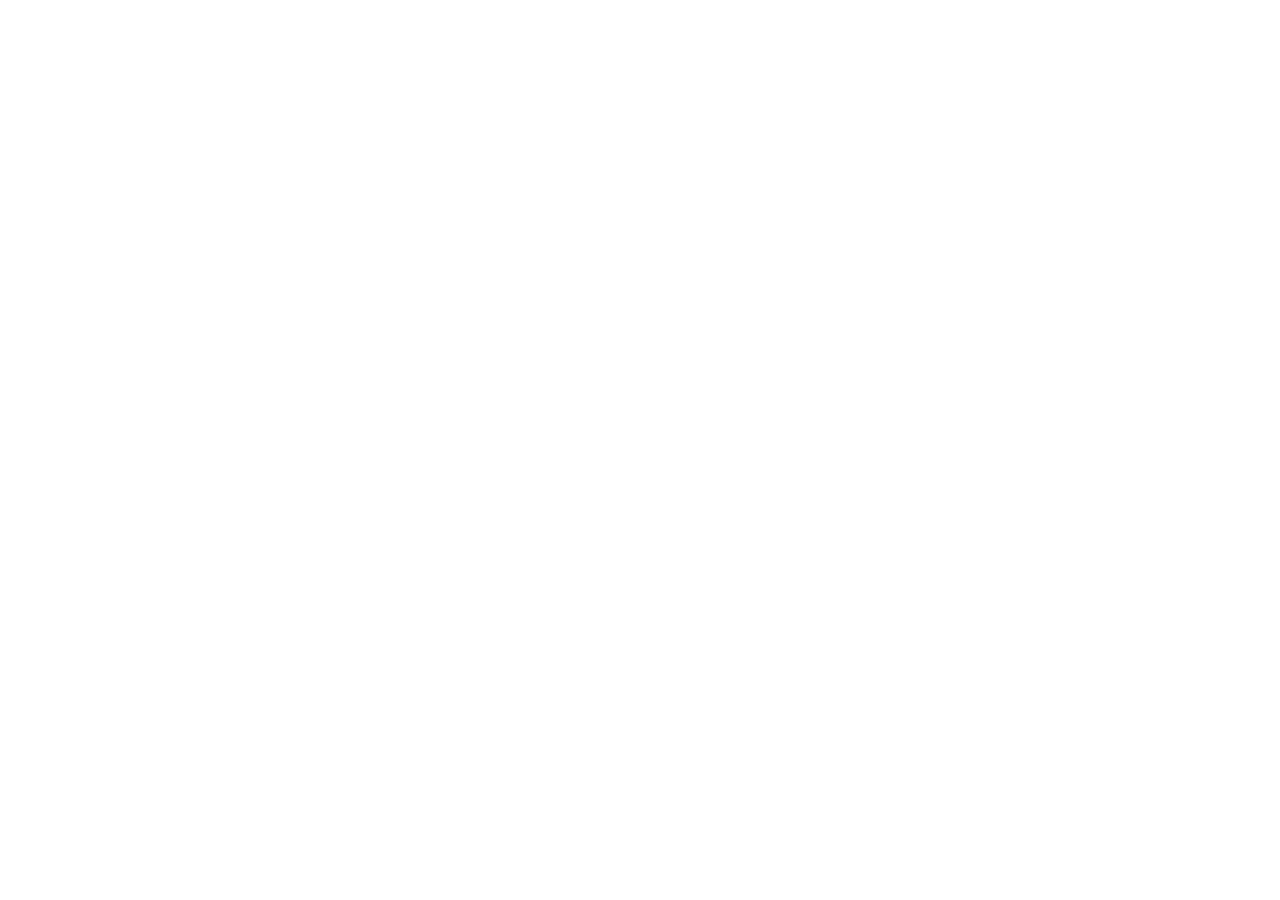
==== index.html @ 0c00a90c "first commit" ====
<!doctype html>
<html lang="da">
  <head>
    <meta charset="UTF-8" />
    <meta name="viewport" content="width=device-width, initial-scale=1.0" />
    <title>Document</title>
  </head>
  <body></body>
</html>
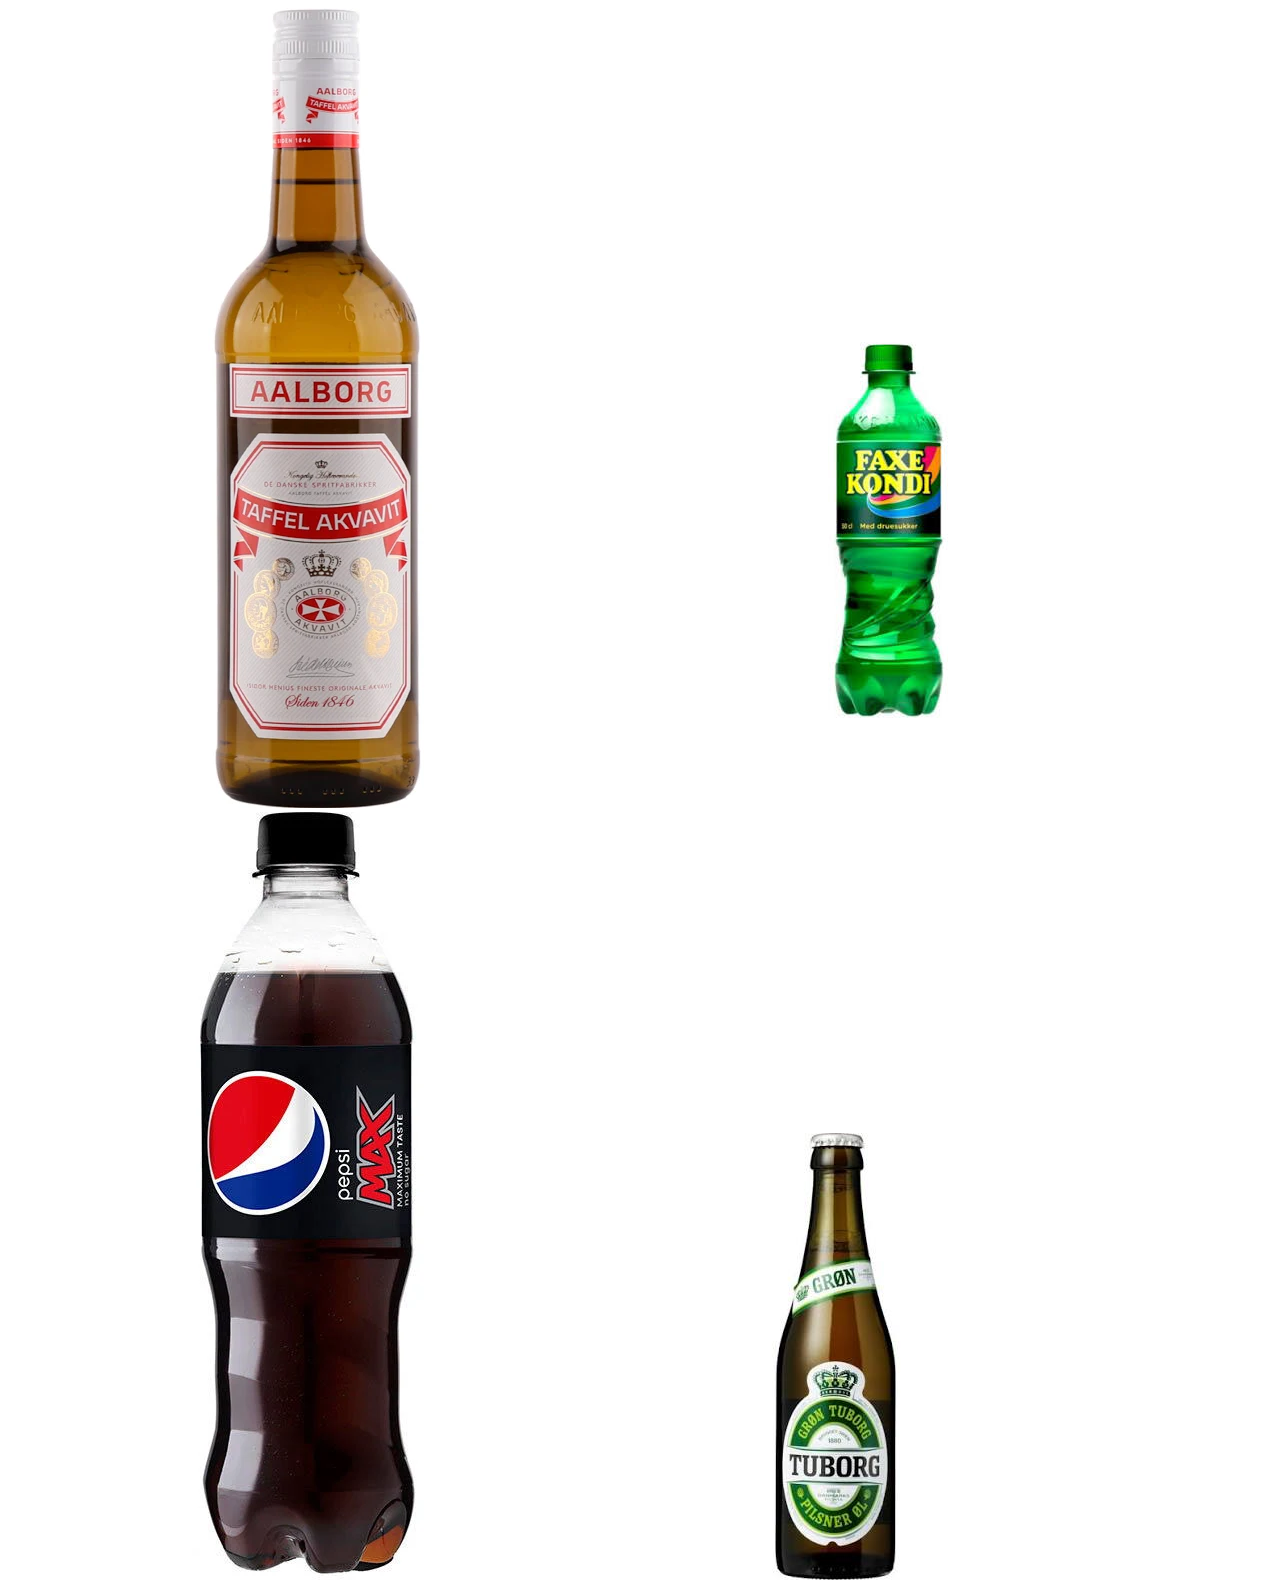
==== commit 1fa05f76: "insætelse af billeder" ====
--- a/index.html
+++ b/index.html
@@ -3,7 +3,12 @@
   <head>
     <meta charset="UTF-8" />
     <meta name="viewport" content="width=device-width, initial-scale=1.0" />
-    <title>Document</title>
+    <title>js-Øvelser</title>
   </head>
-  <body></body>
+  <body>
+    <img src="snaps.webp" alt="snaps" />
+    <img src="faxe.jpeg" alt="faxekondi" />
+    <img src="pepsi.webp" alt="pepsi" />
+    <img src="images_øl.jpeg" alt="øl" />
+  </body>
 </html>
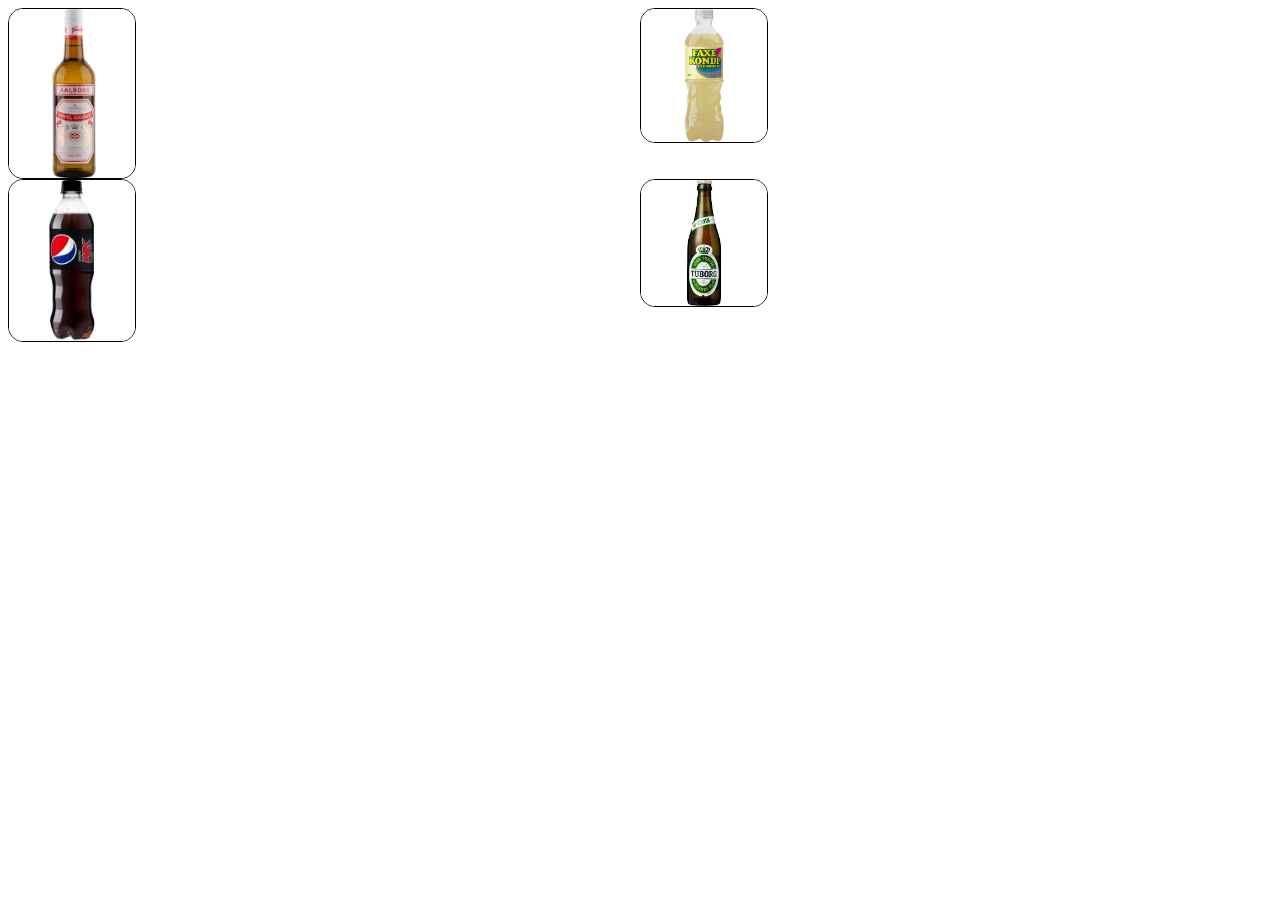
==== commit 7df305ed: "redigering på billeder" ====
--- a/index.html
+++ b/index.html
@@ -6,9 +6,13 @@
     <title>js-Øvelser</title>
   </head>
   <body>
-    <img src="snaps.webp" alt="snaps" />
-    <img src="faxe.jpeg" alt="faxekondi" />
-    <img src="pepsi.webp" alt="pepsi" />
-    <img src="images_øl.jpeg" alt="øl" />
+    <div class="container">
+      <img src="img/snaps.webp" alt="snaps" />
+      <img src="img/faxe-lemon.jpeg" alt="faxekondi" />
+      <img src="img/pepsi.webp" alt="pepsi" />
+      <img src="img/images_øl.jpeg" alt="øl" />
+    </div>
   </body>
+
+  <link rel="stylesheet" href="index.css" />
 </html>
--- a/index.css
+++ b/index.css
@@ -0,0 +1,13 @@
+img {
+  max-width: 20%;
+  border:
+    solid,
+    black 1px;
+
+  border-radius: 15px;
+}
+
+.container {
+  display: grid;
+  grid-template-columns: 1fr 1fr;
+}
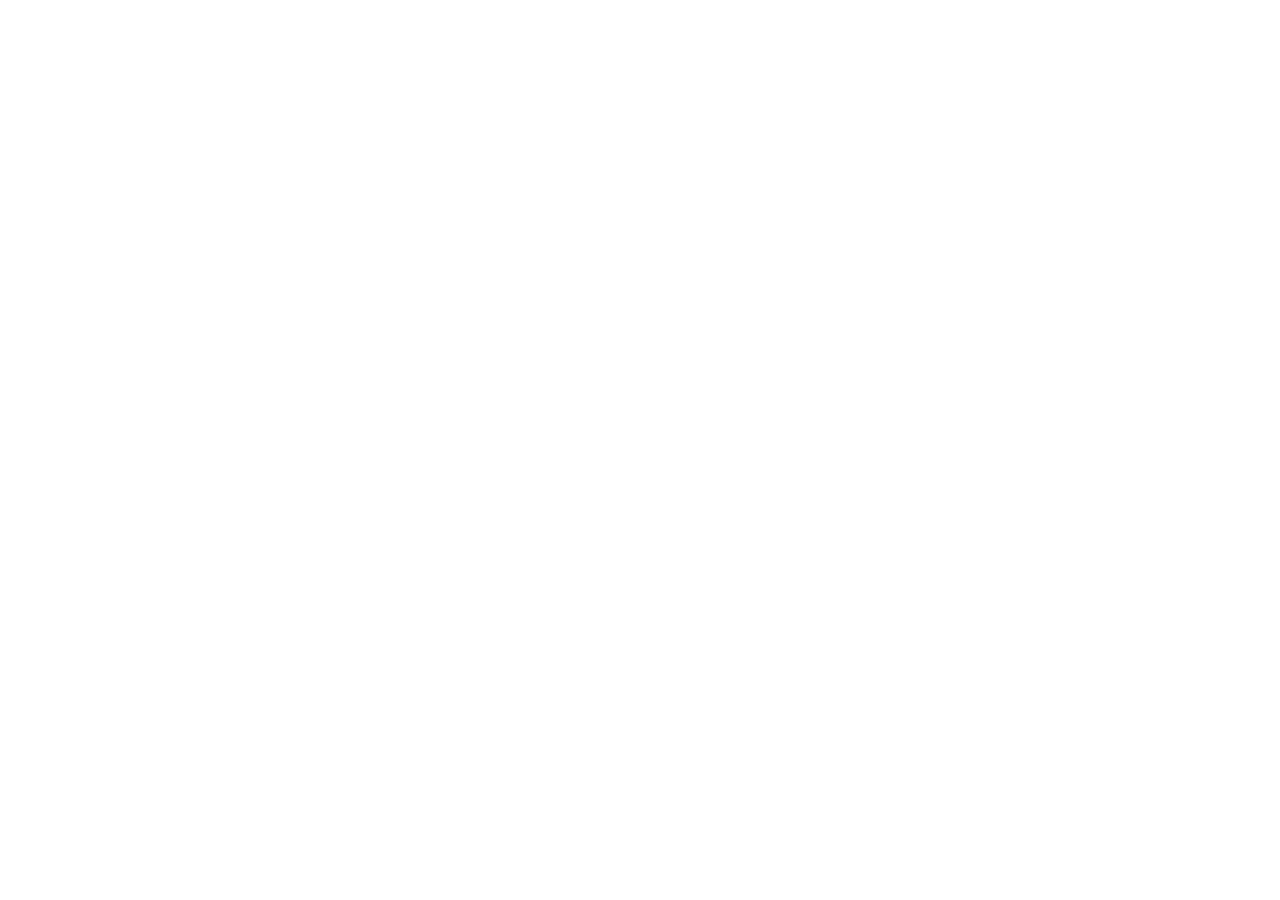
==== commit b3dab86c: "skjult bileder" ====
--- a/index.html
+++ b/index.html
@@ -6,13 +6,14 @@
     <title>js-Øvelser</title>
   </head>
   <body>
-    <div class="container">
+    <!-- <div class="container">
       <img src="img/snaps.webp" alt="snaps" />
       <img src="img/faxe-lemon.jpeg" alt="faxekondi" />
       <img src="img/pepsi.webp" alt="pepsi" />
       <img src="img/images_øl.jpeg" alt="øl" />
-    </div>
+    </div> -->
   </body>
 
   <link rel="stylesheet" href="index.css" />
+  <script src="script.js"></script>
 </html>
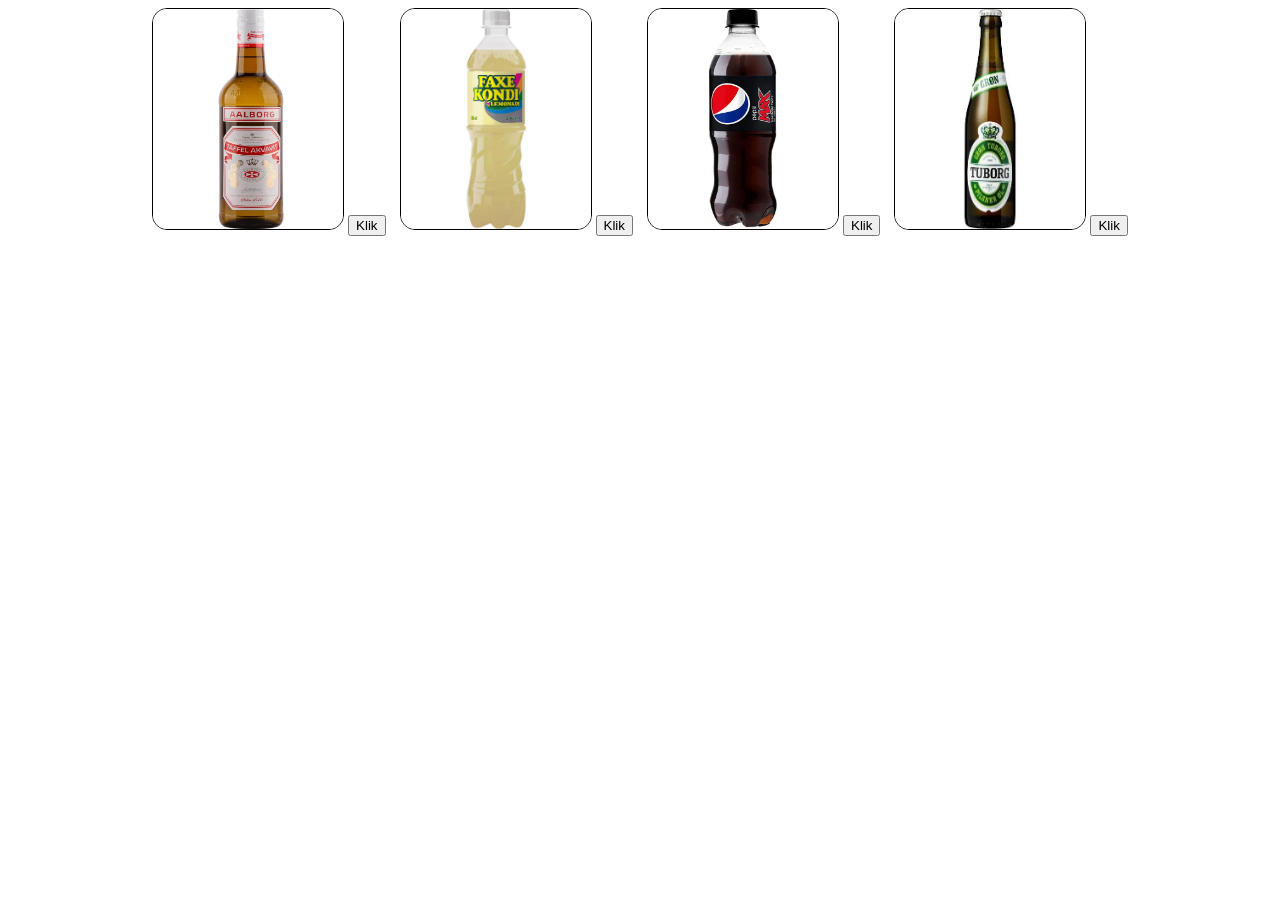
==== commit bf9df1cf: "knap tilføjet" ====
--- a/index.html
+++ b/index.html
@@ -6,14 +6,28 @@
     <title>js-Øvelser</title>
   </head>
   <body>
-    <!-- <div class="container">
-      <img src="img/snaps.webp" alt="snaps" />
-      <img src="img/faxe-lemon.jpeg" alt="faxekondi" />
-      <img src="img/pepsi.webp" alt="pepsi" />
-      <img src="img/images_øl.jpeg" alt="øl" />
-    </div> -->
+    <div class="container">
+      <div>
+        <img src="img/snaps.webp" alt="snaps" />
+        <button>Klik</button>
+      </div>
+
+      <div>
+        <img src="img/faxe-lemon.jpeg" alt="faxekondi" />
+        <button>Klik</button>
+      </div>
+
+      <div>
+        <img src="img/pepsi.webp" alt="pepsi" />
+        <button>Klik</button>
+      </div>
+
+      <div>
+        <img src="img/images_øl.jpeg" alt="øl" />
+        <button>Klik</button>
+      </div>
+    </div>
+
+    <link rel="stylesheet" href="index.css" />
   </body>
-
-  <link rel="stylesheet" href="index.css" />
-  <script src="script.js"></script>
 </html>
--- a/index.css
+++ b/index.css
@@ -1,13 +1,17 @@
 img {
-  max-width: 20%;
+  width: 190px;
+  height: 220px;
+  gap: 20px;
+
   border:
     solid,
     black 1px;
-
   border-radius: 15px;
 }
 
 .container {
-  display: grid;
-  grid-template-columns: 1fr 1fr;
+  display: flex;
+  gap: 14px;
+  justify-content: center;
+  align-items: center;
 }
